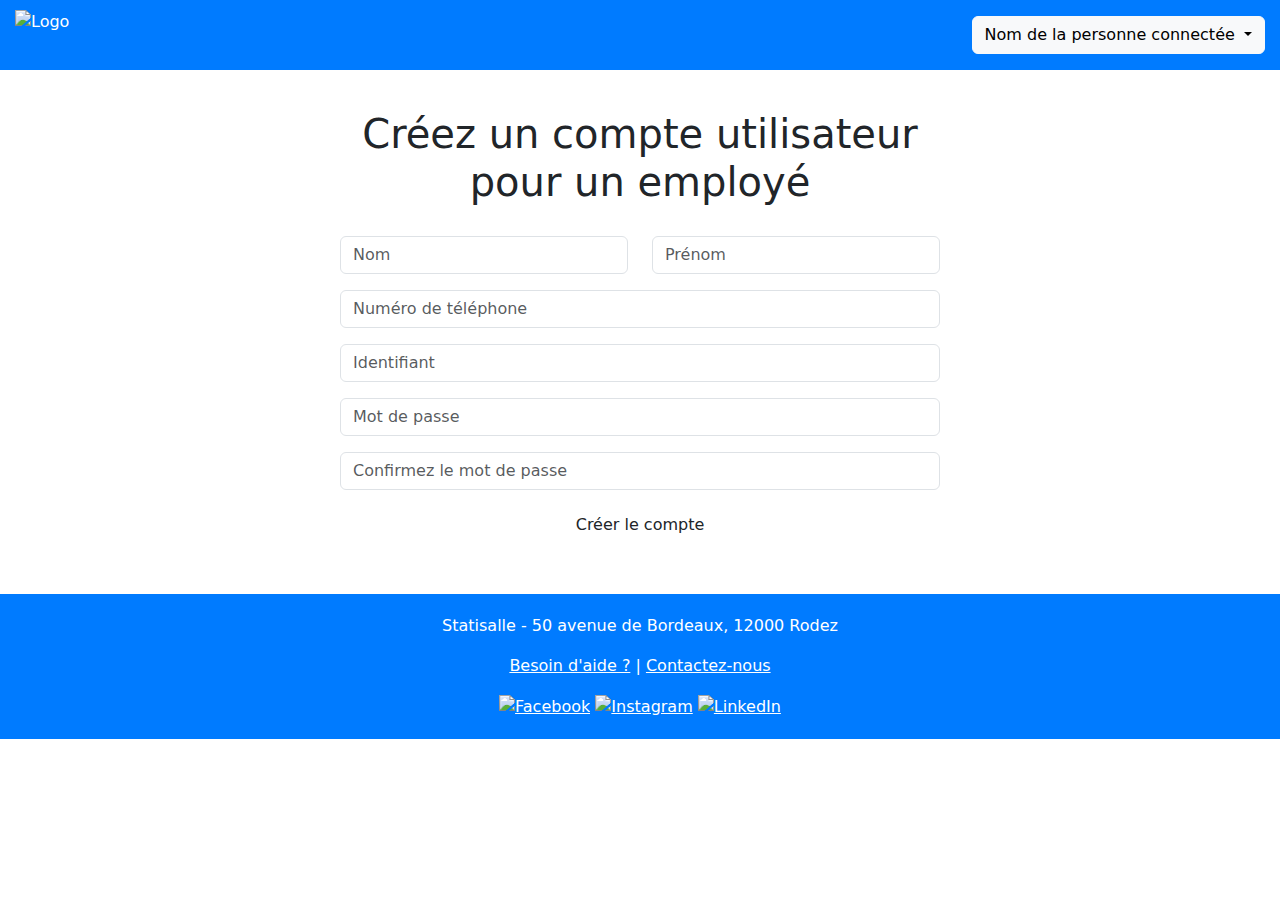
==== index.html @ 024d8730 "Début projet en statique" ====
<!DOCTYPE html>
<html lang="fr">

<head>
    <meta charset="utf-8">
    <title>MEDILOG - Recherche médicament avec critères</title>

    <!-- Lien vers mon CSS -->
    <link href="../css/monStyle.css" rel="stylesheet">

    <!-- Bootstrap CSS -->
    <link rel="stylesheet" href="https://cdn.jsdelivr.net/npm/bootstrap@5.3.3/dist/css/bootstrap.min.css" integrity="sha384-QWTKZyjpPEjISv5WaRU9OFeRpok6YctnYmDr5pNlyT2bRjXh0JMhjY6hW+ALEwIH" crossorigin="anonymous">

    <!-- Police Font Awesome pour les icônes -->
    <link rel="stylesheet" href="https://cdnjs.cloudflare.com/ajax/libs/font-awesome/6.5.1/css/all.min.css">

</head>

<body>
<!-- Header -->
<header class="header">
    <img src="img/LogoStatisalle.jpg" alt="Logo">
    <div class="dropdown">
        <button class="btn btn-light dropdown-toggle" type="button" data-bs-toggle="dropdown" aria-expanded="false">
            Nom de la personne connectée
        </button>
        <ul class="dropdown-menu">
            <li><a class="dropdown-item" href="#">Modifier le mot de passe</a></li>
            <li><a class="dropdown-item" href="#">Déconnexion</a></li>
        </ul>
    </div>
</header>

<!-- Formulaire -->
<div class="form-container">
    <h1>Créez un compte utilisateur pour un employé</h1>
    <form>
        <div class="row mb-3">
            <div class="col">
                <input type="text" class="form-control" placeholder="Nom" required>
            </div>
            <div class="col">
                <input type="text" class="form-control" placeholder="Prénom" required>
            </div>
        </div>
        <div class="mb-3">
            <input type="tel" class="form-control" placeholder="Numéro de téléphone" required>
        </div>
        <div class="mb-3">
            <input type="text" class="form-control" placeholder="Identifiant" required>
        </div>
        <div class="mb-3">
            <input type="password" class="form-control" placeholder="Mot de passe" required>
        </div>
        <div class="mb-3">
            <input type="password" class="form-control" placeholder="Confirmez le mot de passe" required>
        </div>
        <div class="text-center">
            <button type="submit" class="btn btn-create">Créer le compte</button>
        </div>
    </form>
</div>

<!-- Footer -->
<footer class="footer">
    <div class="container">
        <p>Statisalle - 50 avenue de Bordeaux, 12000 Rodez</p>
        <div>
            <a href="#">Besoin d'aide ?</a> | <a href="#">Contactez-nous</a>
        </div>
        <div class="mt-3">
            <a href="#"><img src="https://via.placeholder.com/20" alt="Facebook"></a>
            <a href="#"><img src="https://via.placeholder.com/20" alt="Instagram"></a>
            <a href="#"><img src="https://via.placeholder.com/20" alt="LinkedIn"></a>
        </div>
    </div>
</footer>

<!-- Bootstrap JS -->
<script src="https://cdn.jsdelivr.net/npm/bootstrap@5.3.0/dist/js/bootstrap.bundle.min.js"></script>
</body>

</html>
---- css/monStyle.css ----
body {
    font-family: Arial, sans-serif;
}

.header {
    background-color: #007BFF;
    color: white;
    padding: 10px 0;
    display: flex;
    align-items: center;
    justify-content: space-between;
}

.header img {
    height: 50px;
    margin-left: 15px;
}

.header .dropdown {
    margin-right: 15px;
}

.form-container {
    margin: 40px auto;
    max-width: 600px;
}

.form-container h1 {
    text-align: center;
    margin-bottom: 30px;
}

.footer {
    background-color: #007BFF;
    color: white;
    padding: 20px;
    text-align: center;
    margin-top: 50px;
}

.footer a {
    color: white;
    text-decoration: underline;
}

/* Bouton Créer le compte */
.btn-create {
    background-color: white;
    color: black;
    border: 2px solid black;
    transition: all 0.3s;
}

.btn-create:hover {
    background-color: black;
    color: white;
}
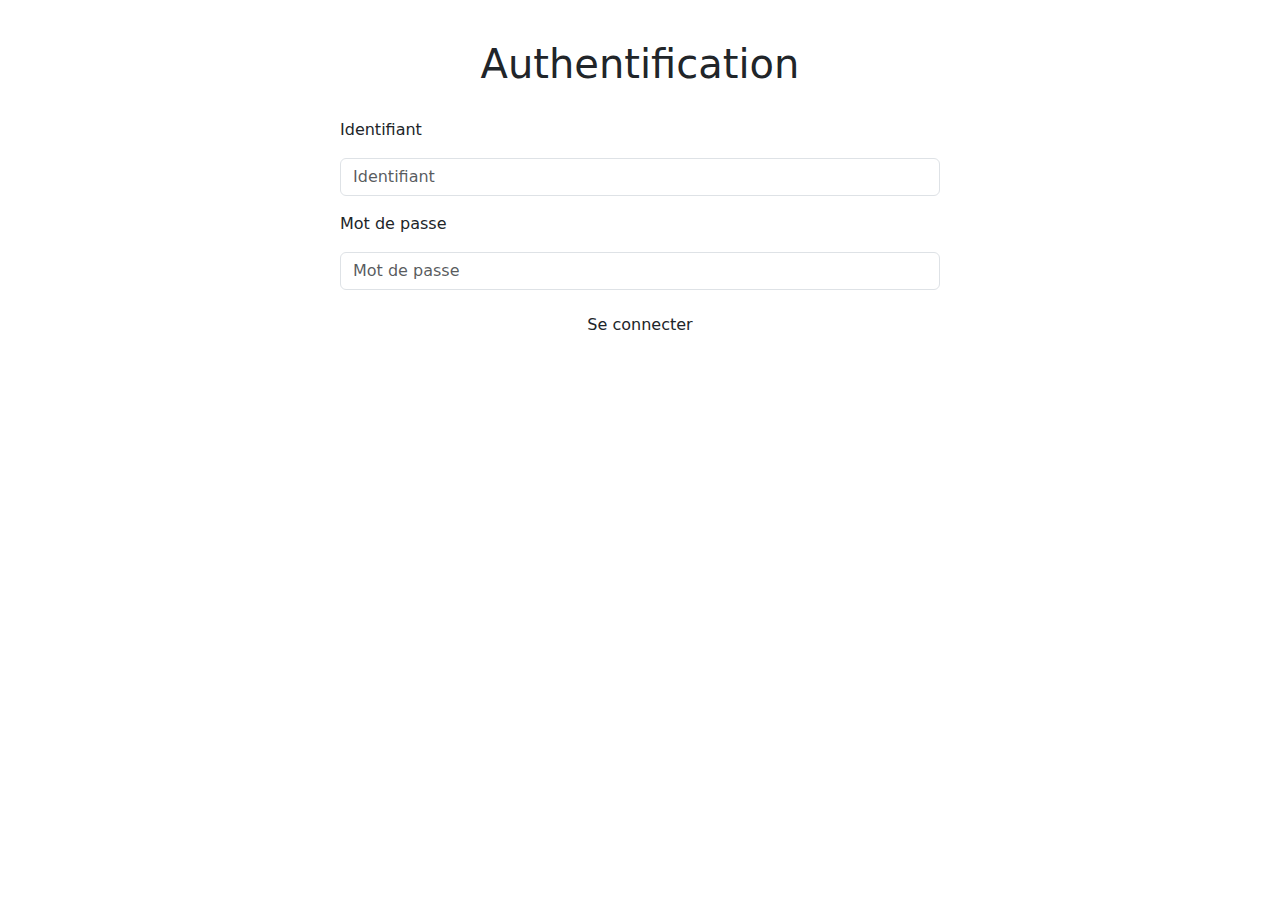
==== commit e4d3af14: "Ajout du footer et du header ainsi que modification du index.html" ====
--- a/index.html
+++ b/index.html
@@ -3,7 +3,7 @@
 
 <head>
     <meta charset="utf-8">
-    <title>MEDILOG - Recherche médicament avec critères</title>
+    <title>Statisalle - Connexion</title>
 
     <!-- Lien vers mon CSS -->
     <link href="../css/monStyle.css" rel="stylesheet">
@@ -17,64 +17,27 @@
 </head>
 
 <body>
-<!-- Header -->
-<header class="header">
-    <img src="img/LogoStatisalle.jpg" alt="Logo">
-    <div class="dropdown">
-        <button class="btn btn-light dropdown-toggle" type="button" data-bs-toggle="dropdown" aria-expanded="false">
-            Nom de la personne connectée
-        </button>
-        <ul class="dropdown-menu">
-            <li><a class="dropdown-item" href="#">Modifier le mot de passe</a></li>
-            <li><a class="dropdown-item" href="#">Déconnexion</a></li>
-        </ul>
-    </div>
-</header>
-
 <!-- Formulaire -->
 <div class="form-container">
-    <h1>Créez un compte utilisateur pour un employé</h1>
+    <h1>Authentification</h1>
     <form>
-        <div class="row mb-3">
-            <div class="col">
-                <input type="text" class="form-control" placeholder="Nom" required>
-            </div>
-            <div class="col">
-                <input type="text" class="form-control" placeholder="Prénom" required>
-            </div>
-        </div>
+
         <div class="mb-3">
-            <input type="tel" class="form-control" placeholder="Numéro de téléphone" required>
-        </div>
-        <div class="mb-3">
+            <p>Identifiant</p>
             <input type="text" class="form-control" placeholder="Identifiant" required>
         </div>
+
         <div class="mb-3">
+            <p>Mot de passe</p>
             <input type="password" class="form-control" placeholder="Mot de passe" required>
         </div>
-        <div class="mb-3">
-            <input type="password" class="form-control" placeholder="Confirmez le mot de passe" required>
-        </div>
         <div class="text-center">
-            <button type="submit" class="btn btn-create">Créer le compte</button>
+            <button type="submit" class="btn btn-create">Se connecter</button>
         </div>
     </form>
 </div>
 
-<!-- Footer -->
-<footer class="footer">
-    <div class="container">
-        <p>Statisalle - 50 avenue de Bordeaux, 12000 Rodez</p>
-        <div>
-            <a href="#">Besoin d'aide ?</a> | <a href="#">Contactez-nous</a>
-        </div>
-        <div class="mt-3">
-            <a href="#"><img src="https://via.placeholder.com/20" alt="Facebook"></a>
-            <a href="#"><img src="https://via.placeholder.com/20" alt="Instagram"></a>
-            <a href="#"><img src="https://via.placeholder.com/20" alt="LinkedIn"></a>
-        </div>
-    </div>
-</footer>
+
 
 <!-- Bootstrap JS -->
 <script src="https://cdn.jsdelivr.net/npm/bootstrap@5.3.0/dist/js/bootstrap.bundle.min.js"></script>
